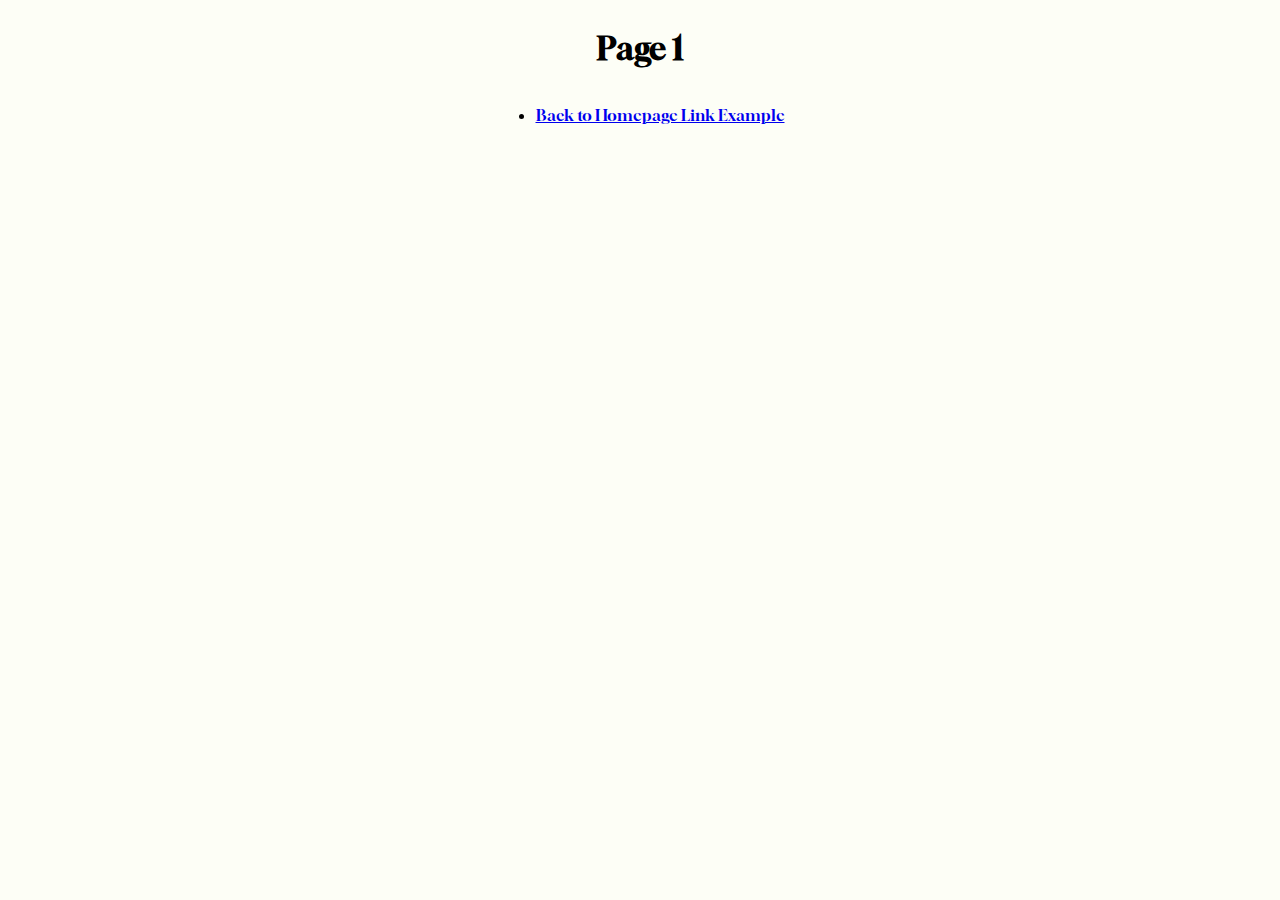
==== page1.html @ fec4ece7 "Initial commit" ====
<!DOCTYPE html>
<html>
    
  <head>
    <link rel="stylesheet" href="styles.css">
  </head>

  <body>

    <div class="container">
      <h1>Page 1</h1>
    </div>

    <div class="container">
      <ul>
        <li><a href="index.html">Back to Homepage Link Example</a></li>
      </ul>
    </div>

  </body>
</html>
---- styles.css ----
@import url('https://fonts.googleapis.com/css2?family=Gloock&display=swap');

html{
    font-family: 'Gloock', serif;
    background: rgb(253, 254, 246);
}

.container {
    display: flex; /* or inline-flex */
    justify-content: center;
   
  }
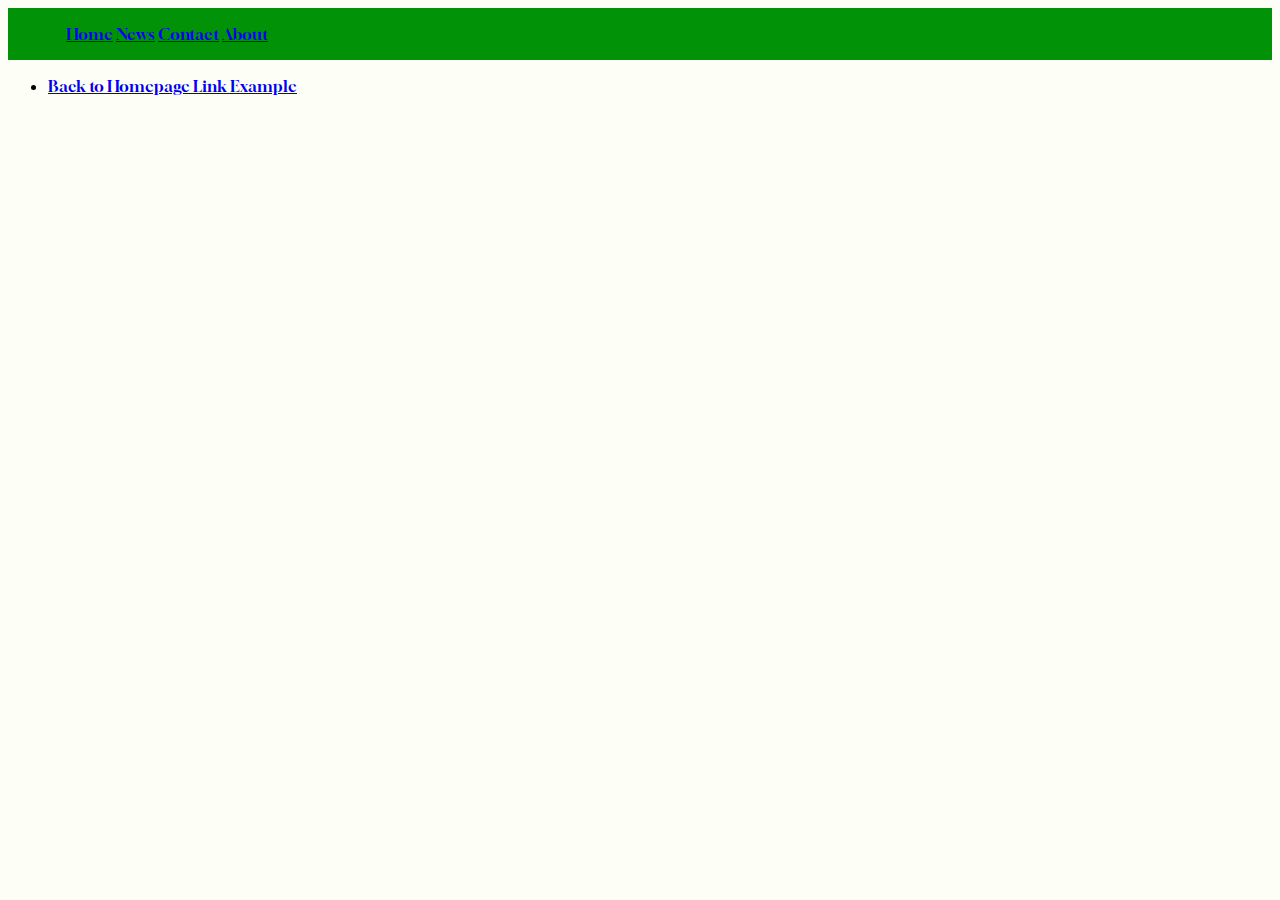
==== commit a09ed891: "Tried to do the nav bar" ====
--- a/page1.html
+++ b/page1.html
@@ -7,14 +7,22 @@
 
   <body>
 
-    <div class="container">
-      <h1>Page 1</h1>
+    <div class="top-row-container">
+      <ul>
+        <a href="default.asp">Home</a>
+        <a href="news.asp">News</a>
+        <a href="contact.asp">Contact</a>
+        <a href="about.asp">About</a>
+      </ul>
+
+      </div>
+    
     </div>
-
-    <div class="container">
-      <ul>
-        <li><a href="index.html">Back to Homepage Link Example</a></li>
-      </ul>
+      <div>
+        <ul>
+         <li><a href="index.html">Back to Homepage Link Example</a></li>
+        </ul>
+      </div>
     </div>
 
   </body>
--- a/styles.css
+++ b/styles.css
@@ -5,8 +5,21 @@
     background: rgb(253, 254, 246);
 }
 
-.container {
-    display: flex; /* or inline-flex */
-    justify-content: center;
-   
-  }+.top-row-container{
+    display:flex;
+    background-color: rgb(1, 146, 8);
+    gap: 100px;
+    padding-left: 18px;
+    padding-right:18px;
+    /* flex: 1; */
+}
+
+ul {
+    display: block;
+    list-style-type: disc;
+    margin-block-start: 1em;
+    margin-block-end: 1em;
+    margin-inline-start: 0px;
+    margin-inline-end: 0px;
+    padding-inline-start: 40px;
+}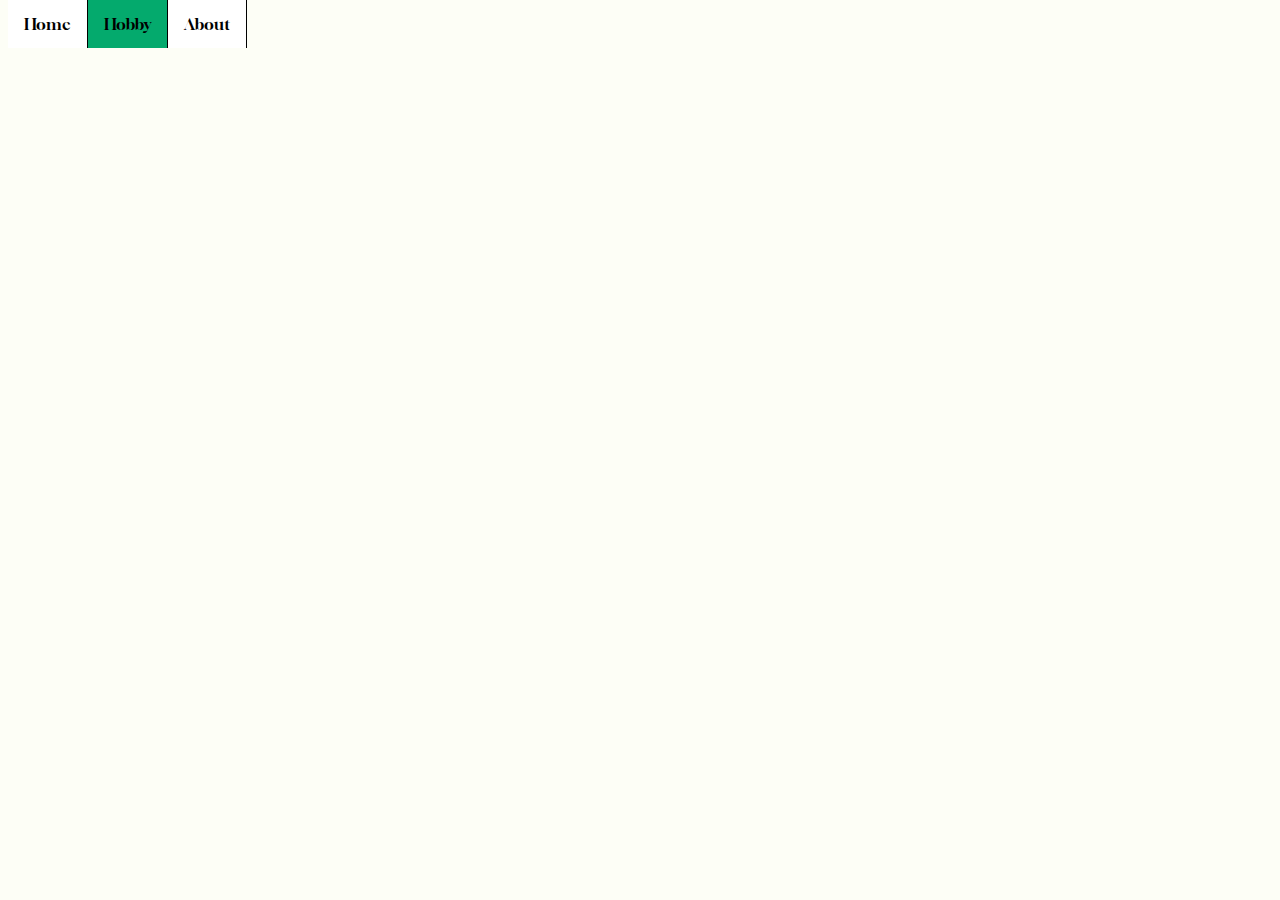
==== commit aca6bdc6: "Finished nav bar, starting on index.html" ====
--- a/page1.html
+++ b/page1.html
@@ -7,22 +7,12 @@
 
   <body>
 
-    <div class="top-row-container">
-      <ul>
-        <a href="default.asp">Home</a>
-        <a href="news.asp">News</a>
-        <a href="contact.asp">Contact</a>
-        <a href="about.asp">About</a>
+    <div>
+      <ul class="Horizontal-nav-bar">
+        <li style="float:left"><a href="file:///Users/a0012142/Desktop/making_with_code/cs10/unit_web_design/NS4027.github.io/index.html">Home</a></li>
+        <li style="float:center"><a class="active" href="file:///Users/a0012142/Desktop/making_with_code/cs10/unit_web_design/NS4027.github.io/page1.html">Hobby</a></li>
+        <li><a href="contact.asp">About</a></li>
       </ul>
-
-      </div>
-    
-    </div>
-      <div>
-        <ul>
-         <li><a href="index.html">Back to Homepage Link Example</a></li>
-        </ul>
-      </div>
     </div>
 
   </body>
--- a/styles.css
+++ b/styles.css
@@ -5,21 +5,39 @@
     background: rgb(253, 254, 246);
 }
 
-.top-row-container{
-    display:flex;
-    background-color: rgb(1, 146, 8);
-    gap: 100px;
-    padding-left: 18px;
-    padding-right:18px;
-    /* flex: 1; */
+
+ul.Horizontal-nav-bar {
+    list-style-type: none;
+    margin: 0;
+    padding: 0;
+    overflow: hidden;
+    background-color: white;
+    position: fixed;
+    float:right;
+    top: 0;
 }
+  
+li {
+    float: left;
+    border-right: 1px solid black;
+  }
+  
+li a {
+    display: block;
+    color: black;
+    text-align: center;
+    padding: 14px 16px;
+    text-decoration: none;
+  }
+  
+li a:hover:not(.active) {
+    background-color: #54e085;
+  }
+  
+.active {
+    background-color: #04AA6D;
+  }
 
-ul {
-    display: block;
-    list-style-type: disc;
-    margin-block-start: 1em;
-    margin-block-end: 1em;
-    margin-inline-start: 0px;
-    margin-inline-end: 0px;
-    padding-inline-start: 40px;
+.title-of-page{
+    display:flex
 }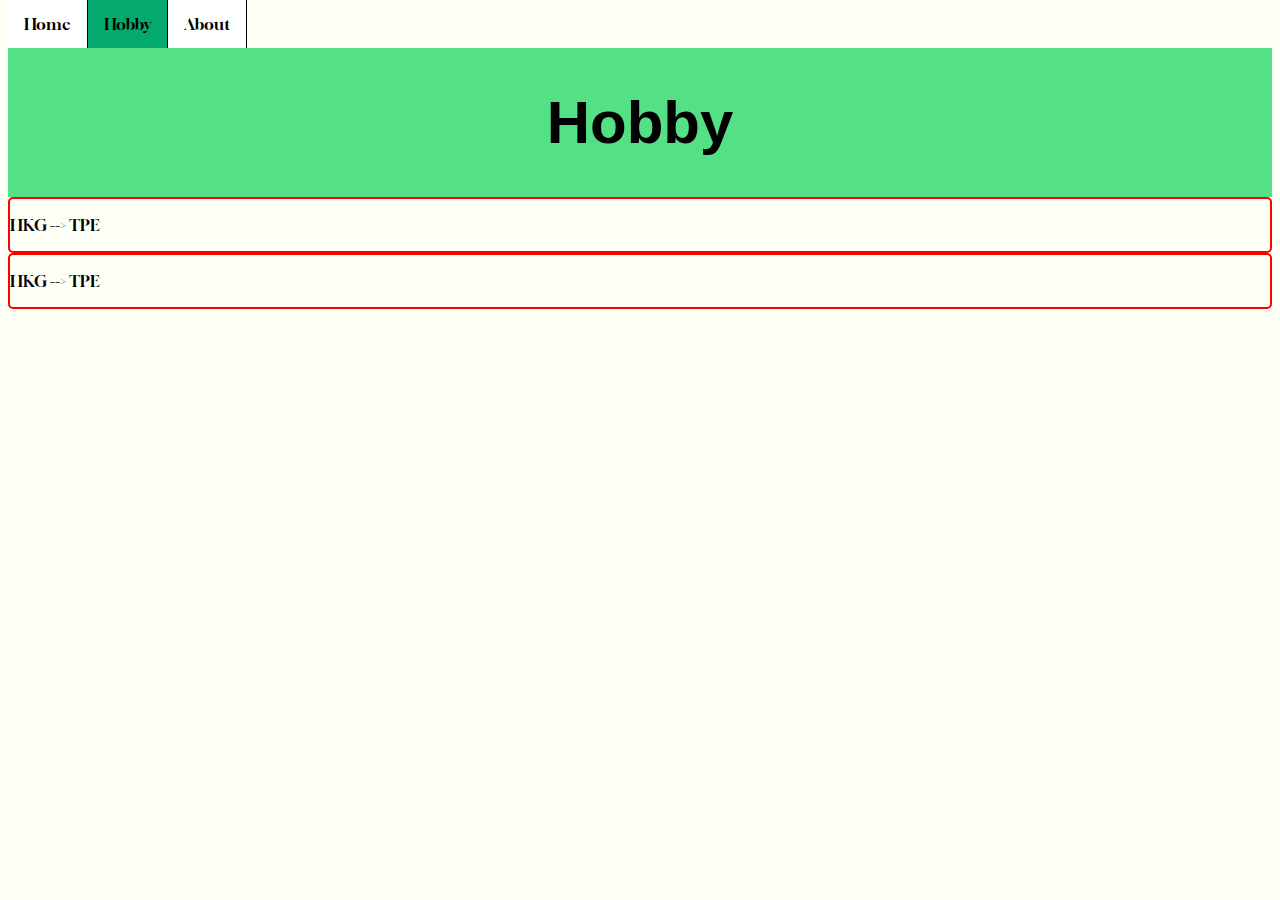
==== commit 61d87670: "Start writing the contents for my website." ====
--- a/page1.html
+++ b/page1.html
@@ -7,7 +7,7 @@
 
   <body>
 
-    <div>
+    <div class="max-height-for-nav-bar">
       <ul class="Horizontal-nav-bar">
         <li style="float:left"><a href="file:///Users/a0012142/Desktop/making_with_code/cs10/unit_web_design/NS4027.github.io/index.html">Home</a></li>
         <li style="float:center"><a class="active" href="file:///Users/a0012142/Desktop/making_with_code/cs10/unit_web_design/NS4027.github.io/page1.html">Hobby</a></li>
@@ -15,5 +15,16 @@
       </ul>
     </div>
 
+    <div class="title-of-page">
+      <h1>Hobby</h1>
+    </div>
+
+    <div class="body-text">
+      <p>HKG --> TPE</p>
+    </div>
+
+    <div class="body-text">
+      <p>HKG --> TPE</p>
+    </div> 
   </body>
 </html>--- a/styles.css
+++ b/styles.css
@@ -15,6 +15,10 @@
     position: fixed;
     float:right;
     top: 0;
+}
+
+.max-height-for-nav-bar{
+  height: 40px;
 }
   
 li {
@@ -39,5 +43,18 @@
   }
 
 .title-of-page{
-    display:flex
+    display:flex;
+    background-color: #54e085;
+    justify-content: center;
+    font-family:'Lucida Sans', 'Lucida Sans Regular', 'Lucida Grande', 'Lucida Sans Unicode', Geneva, Verdana, sans-serif;
+}
+
+h1{
+  font-size: 60px;
+}
+
+.body-text{
+  border: 2px solid red;
+  border-radius: 5px;
+  
 }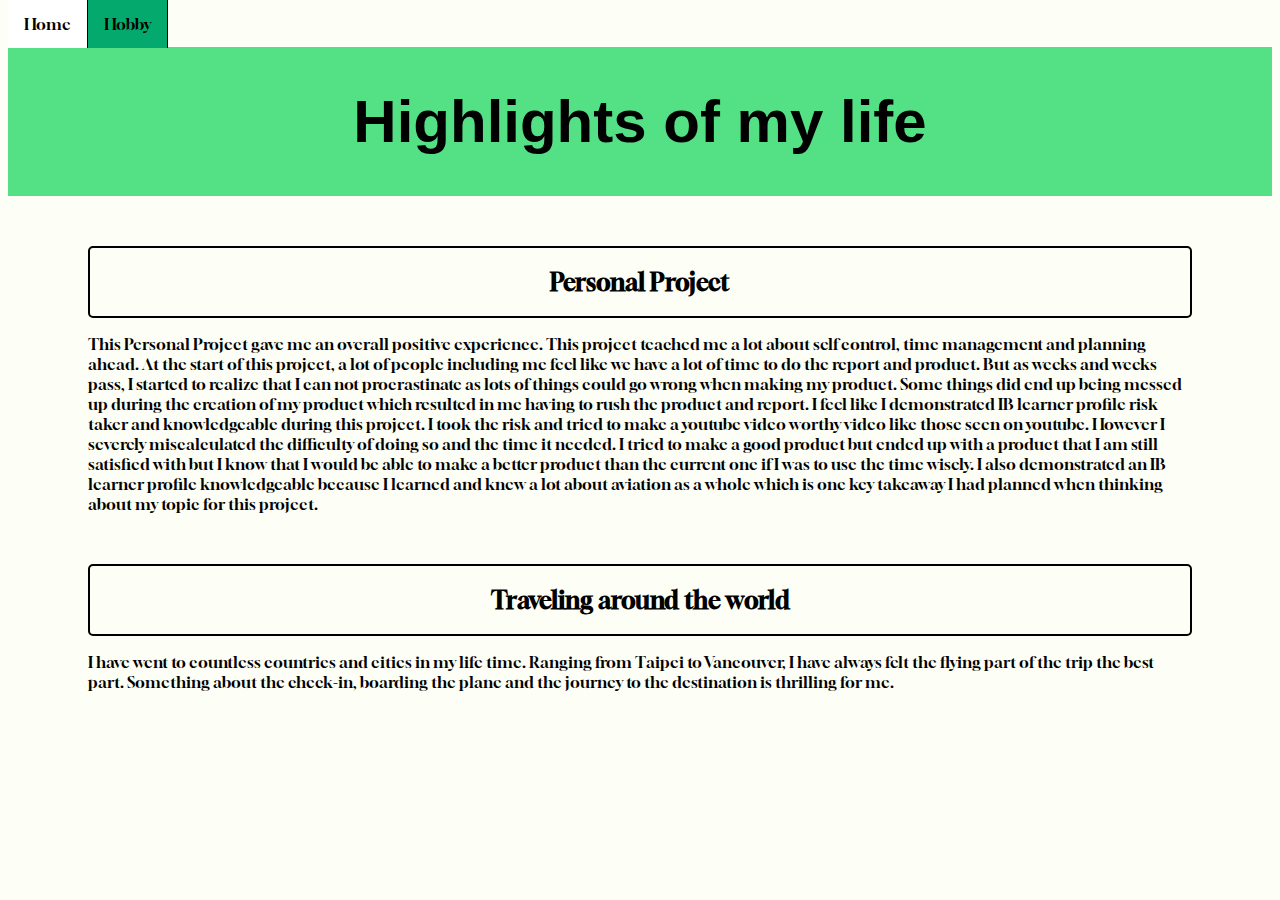
==== commit 8ebc250c: "Added picture in index.html" ====
--- a/page1.html
+++ b/page1.html
@@ -11,20 +11,29 @@
       <ul class="Horizontal-nav-bar">
         <li style="float:left"><a href="file:///Users/a0012142/Desktop/making_with_code/cs10/unit_web_design/NS4027.github.io/index.html">Home</a></li>
         <li style="float:center"><a class="active" href="file:///Users/a0012142/Desktop/making_with_code/cs10/unit_web_design/NS4027.github.io/page1.html">Hobby</a></li>
-        <li><a href="contact.asp">About</a></li>
       </ul>
     </div>
 
     <div class="title-of-page">
-      <h1>Hobby</h1>
+      <h1>Highlights of my life</h1>
     </div>
 
     <div class="body-text">
-      <p>HKG --> TPE</p>
+      <h2>Personal Project </h2>
+    </div>
+
+    <div class="text-box">
+      <p>This Personal Project gave me an overall positive experience.  This project teached me a lot about self control, time management and planning ahead.  At the start of this project, a lot of people including me feel like we have a lot of time to do the report and product.  But as weeks and weeks pass, I started to realize that I can not procrastinate as lots of things could go wrong when making my product.  Some things did end up being messed up during the creation of my product which resulted in me having to rush the product and report.  I feel like I demonstrated IB learner profile risk taker and knowledgeable during this project.  I took the risk and tried to make a youtube video worthy video like those seen on youtube.  However I severely miscalculated the difficulty of doing so and the time it needed.  I tried to make a good product but ended up with a product that I am still satisfied with but I know that I would be able to make a better product than the current one if I was to use the time wisely.  I also demonstrated an IB learner profile knowledgeable because I learned and knew a lot about aviation as a whole which is one key takeaway I had planned when thinking about my topic for this project. </p>
     </div>
 
     <div class="body-text">
-      <p>HKG --> TPE</p>
-    </div> 
+      <h2>Traveling around the world</h2>
+    </div>
+
+    <div class="text-box">
+      <p>I have went to countless countries and cities in my life time.  Ranging from Taipei to Vancouver, I have always felt the flying part of the trip the best part.  Something about the check-in, boarding the plane and the journey to the destination is thrilling for me.  </p>
+    </div>
+
+
   </body>
 </html>--- a/styles.css
+++ b/styles.css
@@ -18,7 +18,7 @@
 }
 
 .max-height-for-nav-bar{
-  height: 40px;
+  height: 39px;
 }
   
 li {
@@ -54,7 +54,24 @@
 }
 
 .body-text{
-  border: 2px solid red;
+  border: 2px solid rgb(0, 0, 0);
   border-radius: 5px;
+  margin-left: 80px;
+  margin-right: 80px;
+  margin-top: 50px;
+  text-align: center;
   
+}
+
+.text-box{
+  margin-left: 80px;
+  margin-right: 80px;
+}
+
+
+img{
+  border: 1px solid #ddd;
+  border-radius: 4px;
+  padding: 5px;
+  width: 150px;
 }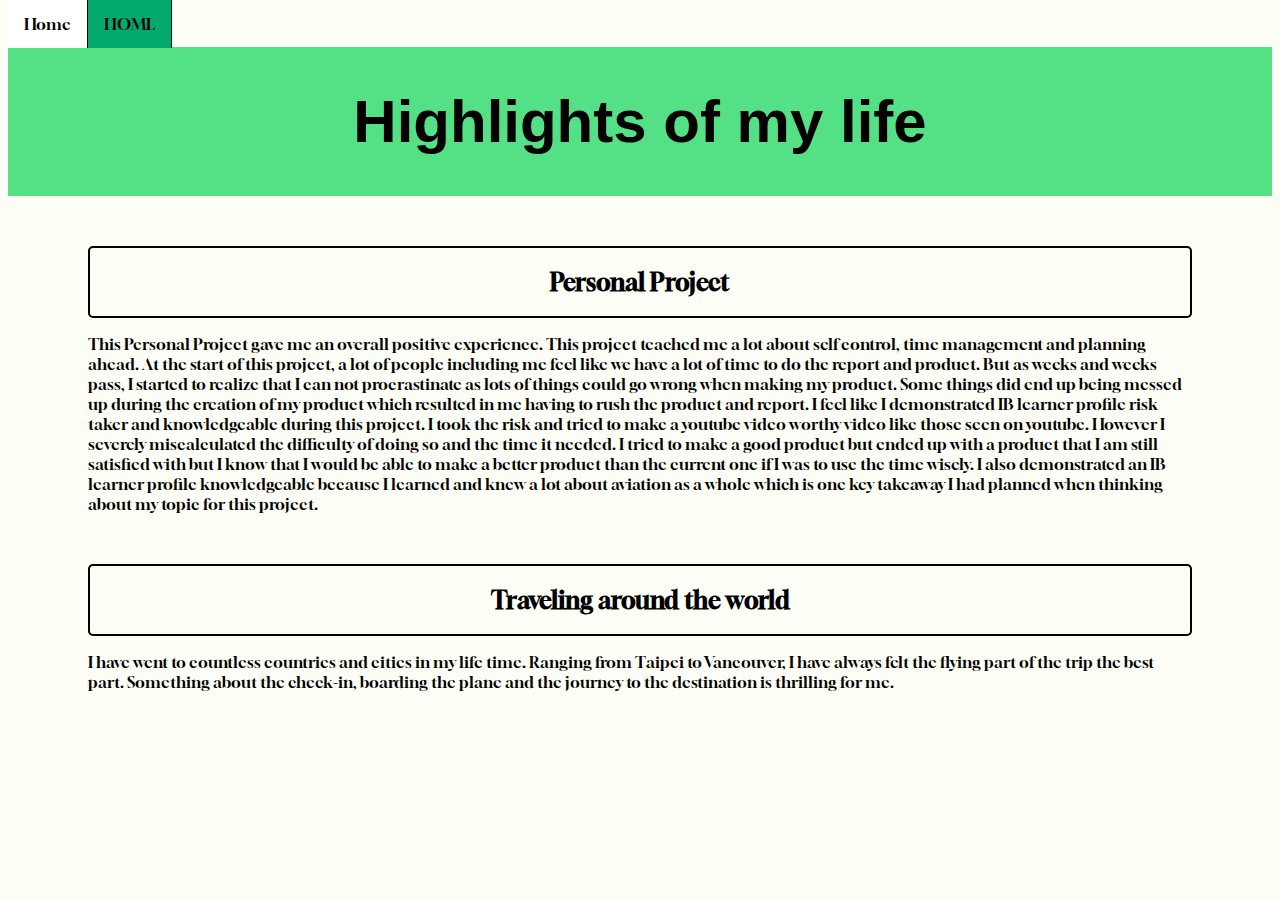
==== commit ef0677e3: "Addded another picture to index.html." ====
--- a/page1.html
+++ b/page1.html
@@ -10,7 +10,7 @@
     <div class="max-height-for-nav-bar">
       <ul class="Horizontal-nav-bar">
         <li style="float:left"><a href="file:///Users/a0012142/Desktop/making_with_code/cs10/unit_web_design/NS4027.github.io/index.html">Home</a></li>
-        <li style="float:center"><a class="active" href="file:///Users/a0012142/Desktop/making_with_code/cs10/unit_web_design/NS4027.github.io/page1.html">Hobby</a></li>
+        <li style="float:center"><a class="active" href="file:///Users/a0012142/Desktop/making_with_code/cs10/unit_web_design/NS4027.github.io/page1.html">HOML</a></li>
       </ul>
     </div>
 
--- a/styles.css
+++ b/styles.css
@@ -71,7 +71,9 @@
 
 img{
   border: 1px solid #ddd;
-  border-radius: 4px;
+  border-radius: 6px;
   padding: 5px;
-  width: 150px;
-}+  width: 48%;
+  height: 500px;
+
+}
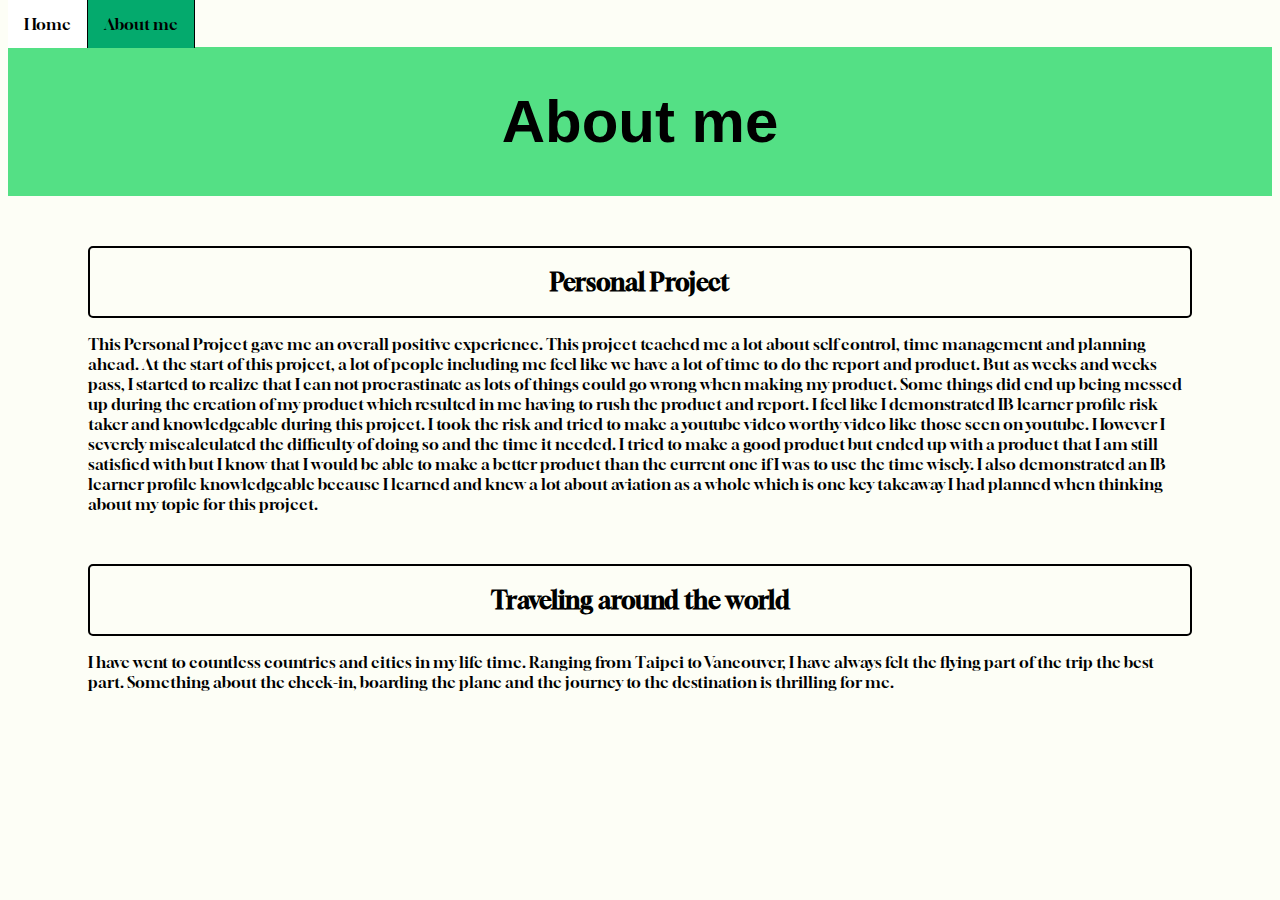
==== commit 19b85694: "I added 4 videos in index.html.  I also updated my nav bar (page1.html) from HOML to About me." ====
--- a/page1.html
+++ b/page1.html
@@ -10,12 +10,12 @@
     <div class="max-height-for-nav-bar">
       <ul class="Horizontal-nav-bar">
         <li style="float:left"><a href="file:///Users/a0012142/Desktop/making_with_code/cs10/unit_web_design/NS4027.github.io/index.html">Home</a></li>
-        <li style="float:center"><a class="active" href="file:///Users/a0012142/Desktop/making_with_code/cs10/unit_web_design/NS4027.github.io/page1.html">HOML</a></li>
+        <li style="float:center"><a class="active" href="file:///Users/a0012142/Desktop/making_with_code/cs10/unit_web_design/NS4027.github.io/page1.html">About me</a></li>
       </ul>
     </div>
 
     <div class="title-of-page">
-      <h1>Highlights of my life</h1>
+      <h1>About me</h1>
     </div>
 
     <div class="body-text">
--- a/styles.css
+++ b/styles.css
@@ -69,11 +69,137 @@
 }
 
 
-img{
-  border: 1px solid #ddd;
-  border-radius: 6px;
-  padding: 5px;
-  width: 48%;
-  height: 500px;
-
-}
+.hover-shadow{
+  padding: 10px;
+  display: block;
+  margin-left: auto;
+  margin-right: auto;
+  width: 50%;
+
+}
+
+.row > .column {
+  padding: 0 8px;
+}
+
+.row:after {
+  content: "";
+  display: table;
+  clear: both;
+}
+
+.column {
+  float: center;
+  width: 100%;
+}
+
+.modal {
+  display: none;
+  position: fixed;
+  z-index: 1;
+  padding-top: 100px;
+  left: 0;
+  top: 0;
+  width: 100%;
+  height: 100%;
+  overflow: auto;
+  background-color: black;
+}
+
+.modal-content {
+  position: relative;
+  background-color: #fefefe;
+  margin: auto;
+  padding: 0;
+  width: 90%;
+  max-width: 1200px;
+}
+
+.close:hover,
+.close:focus {
+  color: #999;
+  text-decoration: none;
+  cursor: pointer;
+}
+
+/* On hover, add a black background color with a little bit see-through */
+.prev:hover,
+.next:hover {
+  background-color: rgba(0, 0, 0, 0.8);
+}
+
+img.demo {
+  opacity: 0.6;
+}
+
+.active,
+.demo:hover {
+  opacity: 1;
+}
+
+img.hover-shadow {
+  transition: 0.3s;
+}
+
+.hover-shadow:hover {
+  box-shadow: 0 4px 8px 0 rgba(0, 0, 0, 0.2), 0 6px 20px 0 rgba(0, 0, 0, 0.19);
+}
+
+.fa {
+  padding: 20px;
+  font-size: 30px;
+  width: 50px;
+  text-align: center;
+  text-decoration: none;
+  border-radius: 50%;
+}
+
+.h2-font{
+  text-align: center;
+}
+
+video{
+  display:block;
+  margin: 0 auto;
+  padding-bottom: 15px;
+}
+
+
+#wrapper { 
+  width: 920px; 
+  height: auto; 
+  margin: 0 auto;
+} 
+#train1 { 
+  width: 47.5%; 
+  height: 300px; 
+  float: left; 
+  margin-right: 5%;
+} 
+
+#train2 { 
+  width: 47.5%; 
+  height: 300px; 
+  float: left; 
+}
+
+.clear{
+  clear: both;
+}
+
+@media (max-width:767px) {
+  #wrapper{
+      width: 100%;
+      height: auto;
+  }
+  #train1 {
+      width: 100%;
+      height: auto;
+      float: none;
+  }
+  #train2 {
+      width: 100%;
+      height: auto;
+      float: none;
+  }
+}